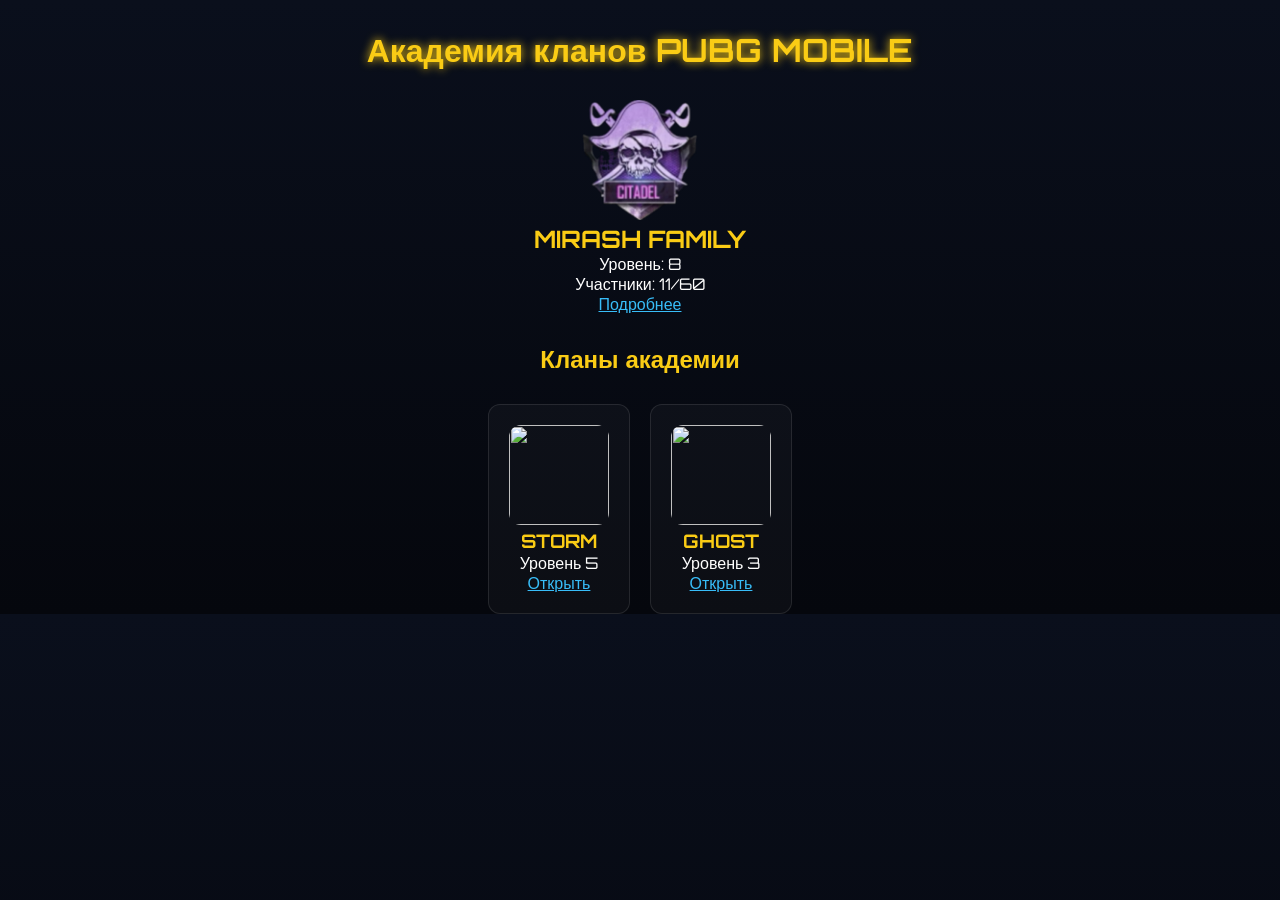
==== index.html @ a803cb13 "Add files via upload" ====
<!DOCTYPE html>
<html lang="ru">
<head>
    <meta charset="UTF-8">
    <meta name="viewport" content="width=device-width, initial-scale=1.0">
    <title>Академия кланов</title>
    <link href="https://fonts.googleapis.com/css2?family=Orbitron:wght@400;700&display=swap" rel="stylesheet">
    <link rel="stylesheet" href="styles.css">
</head>
<body>

    <header>
        <h1>Академия кланов PUBG MOBILE</h1>
    </header>

    <section id="mainClan"></section>

    <section>
        <h2 style="text-align:center; margin:30px 0; color:#facc15;">Кланы академии</h2>
        <div id="clanList" style="display:flex; flex-wrap:wrap; justify-content:center; gap:20px;"></div>
    </section>

    <script src="script.js"></script>
</body>
</html>
---- styles.css ----
/* === ����� === */
* {
    margin: 0;
    padding: 0;
    box-sizing: border-box;
}

body {
    font-family: 'Orbitron', sans-serif;
    background: linear-gradient(180deg,#0a0f1c,#05070d);
    color: #fff;
}

/* ��������� */
header h1 {
    text-align: center;
    margin: 30px 0;
    color: #facc15;
    text-shadow: 0 0 10px #facc15;
}

.title {
    font-size: 42px;
    color: #facc15;
    text-align: center;
    margin: 30px 0;
    text-shadow: 0 0 15px #facc15;
}

/* === ������ === */
.leaders {
    display: flex;
    justify-content: center;
    gap: 60px;
    margin: 40px 0;
    flex-wrap: wrap;
}

.leader {
    display: flex;
    flex-direction: column;
    align-items: center;
    text-align: center;
    gap: 8px;
    transition: transform 0.3s;
}

    .leader img {
        width: 120px;
        height: 120px;
        border-radius: 12px;
        border: 2px solid #38bdf8;
        object-fit: cover;
    }

    .leader.main img {
        border-color: #facc15;
        box-shadow: 0 0 40px rgba(250,204,21,0.9);
        transform: scale(1.2);
    }

    .leader:hover {
        transform: translateY(-5px);
    }

/* === ���� === */
.role {
    font-size: 12px;
    padding: 4px 8px;
    border-radius: 6px;
    display: inline-block;
    margin-top: 5px;
}

.leader-role {
    background: #facc15;
    color: #000;
}

.zam-role {
    background: #38bdf8;
    color: #000;
}

.elite-role {
    background: #a855f7;
    color: #fff;
}

.member-role {
    background: #64748b;
    color: #fff;
}

/* === �������� ���� === */
.main {
    display: flex;
    gap: 40px;
    padding: 40px;
    flex-wrap: wrap;
    justify-content: center;
}

.members, .top {
    flex: 1 1 350px;
    background: rgba(255,255,255,0.03);
    padding: 20px;
    border-radius: 12px;
    border: 1px solid rgba(255,255,255,0.1);
    min-width: 280px;
}

/* === ��������� === */
.member {
    display: flex;
    align-items: center;
    margin: 10px 0;
    padding: 12px;
    border-radius: 8px;
    transition: 0.3s;
    background: rgba(255,255,255,0.02);
}

    .member img {
        width: 50px;
        height: 50px;
        border-radius: 8px;
        margin-right: 10px;
        object-fit: cover;
    }

    .member:hover {
        background: rgba(250,204,21,0.1);
        transform: translateX(5px);
    }

/* === ��� �������� === */
.top-item {
    padding: 10px;
    margin: 5px 0;
    border-radius: 6px;
    background: rgba(250,204,21,0.1);
    font-weight: bold;
    transition: 0.3s;
    text-align: center;
}

    .top-item:hover {
        background: rgba(250,204,21,0.25);
    }

/* === ������ �������� === */
button {
    background: #facc15;
    border: none;
    padding: 14px 25px;
    border-radius: 8px;
    font-weight: bold;
    cursor: pointer;
    transition: all 0.3s;
    margin-top: 20px;
}

    button:hover {
        background: #fff200;
        transform: scale(1.05);
    }

/* === �������� === */
.leader, .member, .top-item {
    opacity: 0;
    animation: fadeUp 0.6s ease forwards;
}

.leader {
    animation-delay: 0.2s;
}

.member {
    animation-delay: 0.3s;
}

.top-item {
    animation-delay: 0.4s;
}

@keyframes fadeUp {
    from {
        opacity: 0;
        transform: translateY(20px);
    }

    to {
        opacity: 1;
        transform: translateY(0);
    }
}

/* === ��������� ������ === */
@media (max-width:768px) {
    .leaders {
        flex-direction: column;
        gap: 30px;
    }

    .leader img {
        width: 90px;
        height: 90px;
    }

    .leader.main img {
        transform: scale(1.1);
    }

    .main {
        flex-direction: column;
        padding: 20px;
    }

    .members, .top {
        width: 100%;
        min-width: 100%;
    }

    .member img {
        width: 45px;
        height: 45px;
    }

    button {
        width: 100%;
    }
}
/* === ����� ����� === */
.clan-header {
    display: flex;
    justify-content: space-between;
    align-items: center;
    padding: 20px 40px;
    border-bottom: 1px solid rgba(255,255,255,0.1);
    flex-wrap: wrap;
}

.clan-level,
.clan-count {
    font-size: 18px;
    color: #facc15;
    min-width: 80px;
    text-align: center;
}

.clan-logo img {
    height: 60px;
    display: block;
    margin: 0 auto;
}

/* ��������� ������ */
@media (max-width:768px) {
    .clan-header {
        flex-direction: column;
        gap: 10px;
        text-align: center;
        padding: 15px;
    }

    .clan-logo img {
        height: 50px;
    }
}
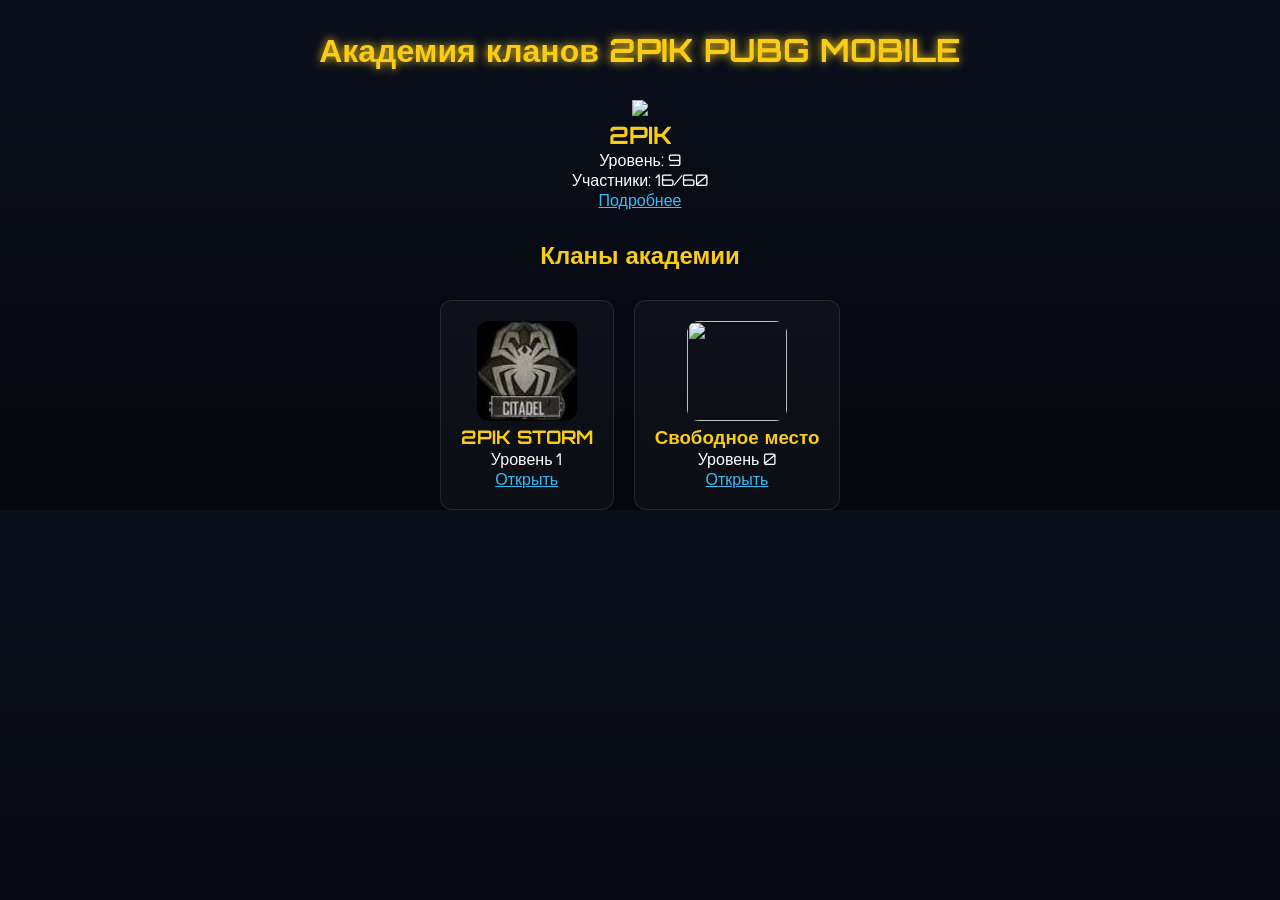
==== commit 8f82d90e: "Update title and header for 2PIK Academy" ====
--- a/index.html
+++ b/index.html
@@ -3,14 +3,14 @@
 <head>
     <meta charset="UTF-8">
     <meta name="viewport" content="width=device-width, initial-scale=1.0">
-    <title>Академия кланов</title>
+    <title>Академия 2PIK</title>
     <link href="https://fonts.googleapis.com/css2?family=Orbitron:wght@400;700&display=swap" rel="stylesheet">
     <link rel="stylesheet" href="styles.css">
 </head>
 <body>
 
     <header>
-        <h1>Академия кланов PUBG MOBILE</h1>
+        <h1>Академия кланов 2PIK PUBG MOBILE</h1>
     </header>
 
     <section id="mainClan"></section>
@@ -22,4 +22,4 @@
 
     <script src="script.js"></script>
 </body>
-</html>+</html>
